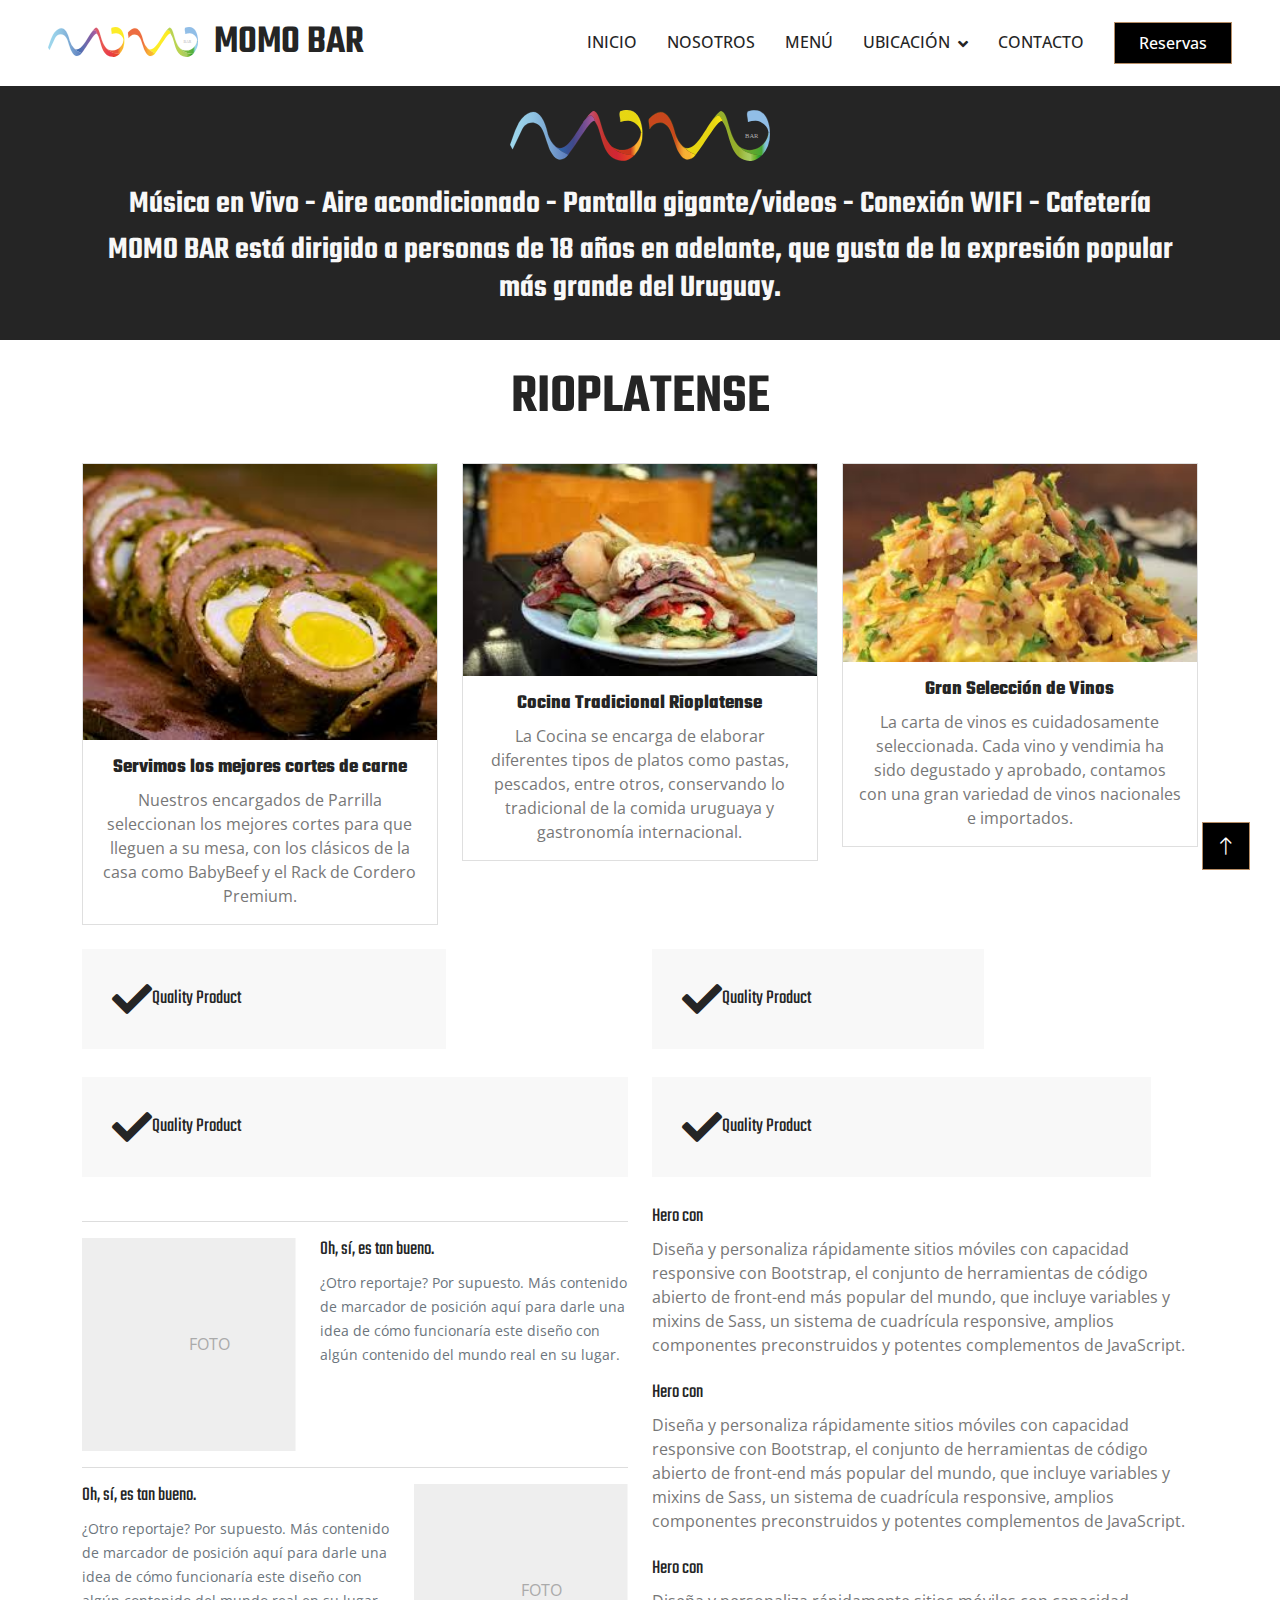
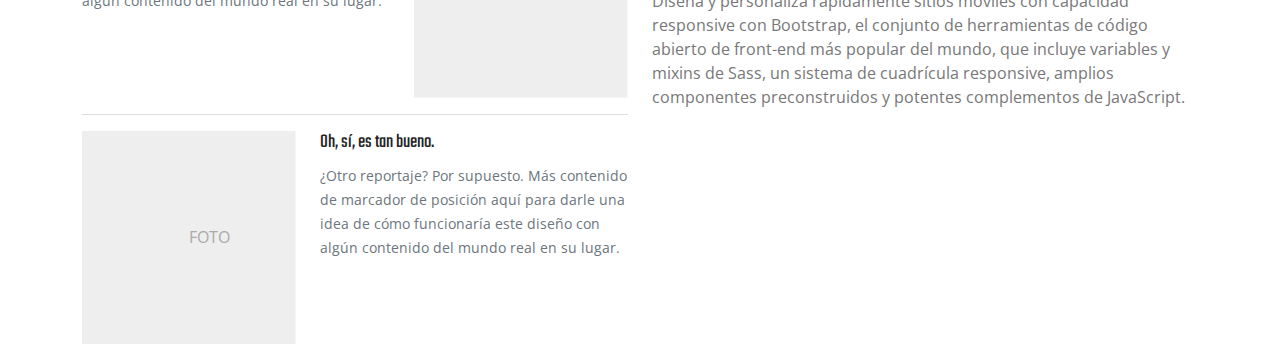
==== Practico1/rioplatense.html @ 056bf46d "Practico1" ====
<!DOCTYPE html>
<html lang="en">

<head>
    <meta charset="utf-8">
    <title>MOMO BAR</title>
    <meta content="width=device-width, initial-scale=1.0" name="viewport">
    <meta content="" name="keywords">
    <meta content="" name="description">

    <!-- Favicon -->
    <link href="img/favicon.ico" rel="icon">

    <!-- Google Web Fonts -->
    <link rel="preconnect" href="https://fonts.googleapis.com">
    <link rel="preconnect" href="https://fonts.gstatic.com" crossorigin>
    <link href="https://fonts.googleapis.com/css2?family=Open+Sans:wght@400;500;600&family=Teko:wght@400;500;600&display=swap" rel="stylesheet">

    <!-- Icon Font Stylesheet -->
    <link href="https://cdnjs.cloudflare.com/ajax/libs/font-awesome/5.10.0/css/all.min.css" rel="stylesheet">
    <link href="https://cdn.jsdelivr.net/npm/bootstrap-icons@1.4.1/font/bootstrap-icons.css" rel="stylesheet">

    <!-- Libraries Stylesheet -->
   <!-- <link href="css/animate.min.css" rel="stylesheet"> 
    <link href="lib/owlcarousel/assets/owl.carousel.min.css" rel="stylesheet">
    <link href="lib/tempusdominus/css/tempusdominus-bootstrap-4.min.css" rel="stylesheet" /> -->

    <!-- Customized Bootstrap Stylesheet -->
    <link href="css/bootstrap.min.css" rel="stylesheet">

    <!-- Template Stylesheet -->
    <link href="css/style.css" rel="stylesheet">
    
</head>

<body>


    <!-- Navbar Start -->
    <nav class="navbar navbar-expand-lg bg-white navbar-light sticky-top py-lg-0 px-lg-5 wow fadeIn" data-wow-delay="0.1s">
        <a href="index.html" class="navbar-brand ms-4 ms-lg-0">
            <h1 class="text-primary m-0"><img class="me-3" src="img/SVG/Recurso 2.svg" alt="Icon">MOMO BAR</h1>
        </a>
        <button type="button" class="navbar-toggler me-4" data-bs-toggle="collapse" data-bs-target="#navbarCollapse">
            <span class="navbar-toggler-icon"></span>
        </button>
        <div class="collapse navbar-collapse" id="navbarCollapse">
            <div class="navbar-nav ms-auto p-4 p-lg-0">
                <a href="index.html" class="nav-item nav-link active">Inicio</a>
                <a href="#" class="nav-item nav-link">Nosotros</a>
                <a href="#" class="nav-item nav-link">Menú</a>
                <div class="nav-item dropdown">
                    <a href="#" class="nav-link dropdown-toggle" data-bs-toggle="dropdown">Ubicación</a>
                    <div class="dropdown-menu border-0 m-0">
                        <a href="#" class="dropdown-item">Montevideo</a>
                        <a href="#" class="dropdown-item">Punta del Este</a>
                        <a href="#" class="dropdown-item">Colonia del Sacramento</a>
                        <a href="#" class="dropdown-item">Tacuarembó</a>
                        <a href="#" class="dropdown-item">Salto</a>
                        <a href="#" class="dropdown-item">Paysandú</a>
                    </div>
                </div>
                <a href="#" class="nav-item nav-link">Contacto</a>
            </div>
            <a href="" class="btn btn-primary py-2 px-4 d-none d-lg-block">Reservas</a>
        </div>
    </nav>

    

      <!-- INTRO TEXT AREA  -->
<section class=" py-4 bg-success text-center text-white">

    <div class="container">
      <div class="row">
        <div class="col-12">
          <img src="img/SVG/Recurso 2.svg" width="260" height="auto" alt="Logo Momo Bar" class="img-fluid mb-4">
          <p class="h2 text-light">Música en Vivo - Aire acondicionado - Pantalla gigante/videos - Conexión WIFI - Cafetería​</p>
          <p class="h2 text-light"> MOMO BAR está dirigido a personas de 18 años en adelante,
que gusta de la expresión popular más grande del Uruguay.​</p>
  
        </div>
      </div>
    </div>
  </section>
  
  <!-- SECCION PRINCIPAL -->
  <section class="proyectos py-4">
    <div class="container">
      <h1 class="display-4 font-weight-bold text-center pb-4">RIOPLATENSE</h1>
      <div class="row text-md-center">
    
        <article class="col-12 col-md-6 col-lg-4 mb-4 mb-lg-0">
          <div class="card">
            <img class="card-img-top h-100" src="img/plato3.jpg" alt="Carnes">
            <div class="card-body">
              <h5 class="card-title"><strong>Servimos los mejores cortes de carne</strong></h5>
              <p class="card-text">
                Nuestros encargados de Parrilla seleccionan los mejores cortes para que lleguen a su mesa, con los clásicos de la casa como BabyBeef y el Rack de Cordero Premium.</p>
                          </div>
          </div>
        </article>
        <article class="col-12 col-md-6 col-lg-4 mb-4 mb-lg-0">
          <div class="card">
            <img class="card-img-top h-100" src="img/plato1.jpg" alt="pasta">
            <div class="card-body">
              <h5 class="card-title"><strong>Cocina Tradicional Rioplatense </strong></h5>
              <p class="card-text">
                La Cocina se encarga de elaborar diferentes tipos de platos como pastas, pescados, entre otros, conservando lo tradicional de la comida uruguaya y gastronomía internacional.</p>
             
            </div>
          </div>
        </article>
        <article class="col-12 col-md-6 col-lg-4 mb-4 mb-lg-0">
          <div class="card">
            <img class="card-img-top h-100" src="img/plato2.jpg" alt="Vinos">
            <div class="card-body">
              <h5 class="card-title"><strong>Gran Selección de Vinos</strong></h5>
              <p class="card-text">
                La carta de vinos es cuidadosamente seleccionada. Cada vino y vendimia ha sido degustado y aprobado, contamos con una gran variedad de vinos nacionales e importados.</p>
               
            </div>
          </div>
        </article>
      </div>
    </div>
  </section>


  


   <!-- SECCION SEGUNDA -->
   <div class="container ">
    <div class="row">
      <div class="col-md-6">
        <div class="col-lg-8 col-md-12 col-sm-12 pb-1">
            <div class="d-flex align-items-center bg-light mb-4" style="padding: 30px;">
                <h1 class="fa fa-check text-primary m-0 mr-3"></h1>
                <h5 class="font-weight-semi-bold m-0">Quality Product</h5>
            </div>
        </div>
        <div class="col-lg-12 col-md-12 col-sm-12 pb-1">
            <div class="d-flex align-items-center bg-light mb-4" style="padding: 30px;">
                <h1 class="fa fa-check text-primary m-0 mr-3"></h1>
                <h5 class="font-weight-semi-bold m-0">Quality Product</h5>
            </div>
        </div>
        <hr class="featurette-divider">

        <div class="row featurette">
            <div class="col-md-7 order-md-2">
                <h5 class="card-title">Oh, sí, es tan bueno.</h5>
            <small class="text-muted">¿Otro reportaje? Por supuesto. Más contenido de marcador de posición aquí para darle una idea de cómo funcionaría este diseño con algún contenido del mundo real en su lugar.</small>
            </div>
            <div class="col-md-5 order-md-1">
            <svg class="bd-placeholder-img bd-placeholder-img-lg featurette-image img-fluid mx-auto" width="500" height="500" xmlns="http://www.w3.org/2000/svg" role="img" aria-label="Placeholder: 500x500" preserveAspectRatio="xMidYMid slice" focusable="false"><title>Placeholder</title><rect width="100%" height="100%" fill="#eee"></rect><text x="50%" y="50%" fill="#aaa" dy=".3em">FOTO</text></svg>
            </div>
            </div>
            <hr class="featurette-divider">
        <div class="row featurette">
            <div class="col-md-7">
                <h5 class="card-title">Oh, sí, es tan bueno.</h5>
                <small class="text-muted">¿Otro reportaje? Por supuesto. Más contenido de marcador de posición aquí para darle una idea de cómo funcionaría este diseño con algún contenido del mundo real en su lugar.</small>
            </div>
            <div class="col-md-5">
            <svg class="bd-placeholder-img bd-placeholder-img-lg featurette-image img-fluid mx-auto" width="500" height="500" xmlns="http://www.w3.org/2000/svg" role="img" aria-label="Placeholder: 500x500" preserveAspectRatio="xMidYMid slice" focusable="false"><title>Placeholder</title><rect width="100%" height="100%" fill="#eee"></rect><text x="50%" y="50%" fill="#aaa" dy=".3em">FOTO</text></svg>
            </div>
            </div>
            <hr class="featurette-divider">
            <div class="row featurette">
                <div class="col-md-7 order-md-2">
                <h5 class="card-title">Oh, sí, es tan bueno.</h5>
                <small class="text-muted">¿Otro reportaje? Por supuesto. Más contenido de marcador de posición aquí para darle una idea de cómo funcionaría este diseño con algún contenido del mundo real en su lugar.</small>
                </div>
                <div class="col-md-5 order-md-1">
                <svg class="bd-placeholder-img bd-placeholder-img-lg featurette-image img-fluid mx-auto" width="500" height="500" xmlns="http://www.w3.org/2000/svg" role="img" aria-label="Placeholder: 500x500" preserveAspectRatio="xMidYMid slice" focusable="false"><title>Placeholder</title><rect width="100%" height="100%" fill="#eee"></rect><text x="50%" y="50%" fill="#aaa" dy=".3em">FOTO</text></svg>
                </div>
                </div>
                
      </div>
      <div class="col-md-6">
        <div class="row align-items-start">
          <div class="col-12 col-md-11">
            <div class="col-lg-8 col-md-12 col-sm-12 pb-1">
                <div class="d-flex align-items-center bg-light mb-4" style="padding: 30px;">
                    <h1 class="fa fa-check text-primary m-0 mr-3"></h1>
                    <h5 class="font-weight-semi-bold m-0">Quality Product</h5>
                </div>
            </div>
            <div class="col-lg-12 col-md-12 col-sm-12 pb-1">
                <div class="d-flex align-items-center bg-light mb-4" style="padding: 30px;">
                    <h1 class="fa fa-check text-primary m-0 mr-3"></h1>
                    <h5 class="font-weight-semi-bold m-0">Quality Product</h5>
                </div>
            </div>
          </div>
          <div class="col-12 col-md-12 ">
            <div class="col-lg-12 p-6 p-lg-6 pt-lg-6">
                <h5 class="col-lg-6 card-title">Hero con</h5>
                <p class="card-title">Diseña y personaliza rápidamente sitios móviles con capacidad responsive con Bootstrap, el conjunto de herramientas de código abierto de front-end más popular del mundo, que incluye variables y mixins de Sass, un sistema de cuadrícula responsive, amplios componentes preconstruidos y potentes complementos de JavaScript.</p>
                <div class="d-grid gap-2 d-md-flex justify-content-md-start mb-4 mb-lg-3">
                                </div>
                </div>
                <div class="col-12 col-md-12 ">
                    <div class="col-lg-12 p-6 p-lg-6 pt-lg-6">
                        <h5 class="col-lg-6 card-title">Hero con</h5>
                        <p class="card-title">Diseña y personaliza rápidamente sitios móviles con capacidad responsive con Bootstrap, el conjunto de herramientas de código abierto de front-end más popular del mundo, que incluye variables y mixins de Sass, un sistema de cuadrícula responsive, amplios componentes preconstruidos y potentes complementos de JavaScript.</p>
                        <div class="d-grid gap-2 d-md-flex justify-content-md-start mb-4 mb-lg-3">
                                        </div>
                        </div>
                        <div class="col-12 col-md-12 ">
                            <div class="col-lg-12 p-6 p-lg-6 pt-lg-6">
                                <h5 class="col-lg-6 card-title">Hero con</h5>
                                <p class="card-title">Diseña y personaliza rápidamente sitios móviles con capacidad responsive con Bootstrap, el conjunto de herramientas de código abierto de front-end más popular del mundo, que incluye variables y mixins de Sass, un sistema de cuadrícula responsive, amplios componentes preconstruidos y potentes complementos de JavaScript.</p>
                                <div class="d-grid gap-2 d-md-flex justify-content-md-start mb-4 mb-lg-3">
                                                </div>
                                </div>
            
            
            
          </div>
        </div>
      </div>

    </div>
  </div>

        
    
        <!-- Back to Top -->
        <a href="#" class="btn btn-lg btn-primary btn-lg-square back-to-top"><i class="bi bi-arrow-up"></i></a>
    
    
        <!-- JavaScript Libraries -->
        <script src="https://code.jquery.com/jquery-3.4.1.min.js"></script>
        <script src="https://cdn.jsdelivr.net/npm/bootstrap@5.0.0/dist/js/bootstrap.bundle.min.js"></script>
        <script src="lib/wow/wow.min.js"></script>
        <script src="lib/easing/easing.min.js"></script>
        <script src="lib/waypoints/waypoints.min.js"></script>
        <script src="lib/counterup/counterup.min.js"></script>
        <script src="lib/owlcarousel/owl.carousel.min.js"></script>
        <script src="lib/tempusdominus/js/moment.min.js"></script>
        <script src="lib/tempusdominus/js/moment-timezone.min.js"></script>
        <script src="lib/tempusdominus/js/tempusdominus-bootstrap-4.min.js"></script>
    
        <!-- Template Javascript -->
        <script src="js/main.js"></script>
    </body>
    
    </html>
---- Practico1/css/style.css ----
/********** Template CSS **********/
:root {
    --primary: #252525;
    --light: #F8F8F8;
    --dark: #252525;
}

h1,
h2,
.h1,
.h2,
.fw-bold {
    font-weight: 600 !important;
}

h3,
h4,
.h3,
.h4,
.fw-medium {
    font-weight: 500 !important;
}

h5,
h6,
.h5,
.h6,
.fw-normal {
    font-weight: 400 !important;
}

.back-to-top {
    position: fixed;
    display: none;
    right: 30px;
    bottom: 30px;
    z-index: 99;
}


/*** Spinner ***/
#spinner {
    opacity: 0;
    visibility: hidden;
    transition: opacity .5s ease-out, visibility 0s linear .5s;
    z-index: 99999;
}

#spinner.show {
    transition: opacity .5s ease-out, visibility 0s linear 0s;
    visibility: visible;
    opacity: 1;
}


/*** Button ***/
.btn {
    font-weight: 500;
    transition: .5s;
}

.btn.btn-primary,
.btn.btn-secondary {
    color: #FFFFFF;
}

.btn-square {
    width: 38px;
    height: 38px;
}

.btn-sm-square {
    width: 32px;
    height: 32px;
}

.btn-lg-square {
    width: 48px;
    height: 48px;
}

.btn-square,
.btn-sm-square,
.btn-lg-square {
    padding: 0;
    display: flex;
    align-items: center;
    justify-content: center;
    font-weight: normal;
}

.btn-outline-body {
    color: var(--primary);
    border-color: #777777;
}

.btn-outline-body:hover {
    color: #FFFFFF;
    background: var(--primary);
    border-color: var(--primary);
}


/*** Navbar ***/
.navbar .dropdown-toggle::after {
    border: none;
    content: "\f107";
    font-family: "Font Awesome 5 Free";
    font-weight: 900;
    vertical-align: middle;
    margin-left: 8px;
}

.navbar .navbar-nav .nav-link {
    margin-right: 30px;
    padding: 30px 0;
    color: var(--dark);
    font-weight: 500;
    text-transform: uppercase;
    outline: none;
}

.navbar .navbar-nav .nav-link:hover,
.navbar .navbar-nav .nav-link.active {
    color: var(--primary);
}

.navbar.sticky-top {
    top: -100px;
    transition: .5s;
}

@media (max-width: 991.98px) {
    .navbar .navbar-nav .nav-link {
        margin-right: 0;
        padding: 10px 0;
    }

    .navbar .navbar-nav {
        border-top: 1px solid #EEEEEE;
    }
}

@media (min-width: 992px) {
    .navbar .nav-item .dropdown-menu {
        display: block;
        visibility: hidden;
        top: 100%;
        transform: rotateX(-75deg);
        transform-origin: 0% 0%;
        transition: .5s;
        opacity: 0;
    }

    .navbar .nav-item:hover .dropdown-menu {
        transform: rotateX(0deg);
        visibility: visible;
        transition: .5s;
        opacity: 1;
    }
}


/*** Header ***/
.owl-carousel-inner {
    position: absolute;
    width: 100%;
    height: 100%;
    top: 0;
    left: 0;
    display: flex;
    align-items: center;
    background: rgba(0, 0, 0, .5);
}

@media (max-width: 768px) {
    .header-carousel .owl-carousel-item {
        position: relative;
        min-height: 500px;
    }

    .header-carousel .owl-carousel-item img {
        position: absolute;
        width: 100%;
        height: 100%;
        object-fit: cover;
    }

    .header-carousel .owl-carousel-item p {
        font-size: 16px !important;
    }
}

.header-carousel .owl-dots {
    position: absolute;
    width: 60px;
    height: 100%;
    top: 0;
    right: 30px;
    display: flex;
    flex-direction: column;
    align-items: center;
    justify-content: center;
}

.header-carousel .owl-dots .owl-dot {
    position: relative;
    width: 45px;
    height: 45px;
    margin: 5px 0;
    background: var(--dark);
    transition: .5s;
}

.header-carousel .owl-dots .owl-dot.active {
    width: 60px;
    height: 60px;
}

.header-carousel .owl-dots .owl-dot img {
    position: absolute;
    width: 100%;
    height: 100%;
    object-fit: cover;
    padding: 2px;
    transition: .5s;
    opacity: .3;
}

.header-carousel .owl-dots .owl-dot.active img {
    opacity: 1;
}

.page-header {
    background: linear-gradient(rgba(0, 0, 0, .5), rgba(0, 0, 0, .5)), url(../img/carousel-1.jpg) center center no-repeat;
    background-size: cover;
}

.breadcrumb-item+.breadcrumb-item::before {
    color: var(--light);
}


/*** Section Title ***/
.section-title {
    color: var(--primary);
    font-weight: 600;
    letter-spacing: 5px;
    text-transform: uppercase;
}


/*** Facts ***/
.fact-item .fact-icon {
    width: 120px;
    height: 120px;
    margin-top: -60px;
    margin-bottom: 1.5rem;
    display: inline-flex;
    align-items: center;
    justify-content: center;
    background: #FFFFFF;
    border-radius: 120px;
    transition: .5s;
}

.fact-item:hover .fact-icon {
    background: var(--dark);
}

.fact-item .fact-icon i {
    color: var(--primary);
    transition: .5;
}

.fact-item:hover .fact-icon i {
    color: #FFFFFF;
}


/*** About & Feature ***/
.about-img,
.feature-img {
    position: relative;
    height: 100%;
    min-height: 400px;
}

.about-img img,
.feature-img img {
    position: absolute;
    width: 60%;
    height: 80%;
    object-fit: cover;
}

.about-img img:last-child,
.feature-img img:last-child {
    margin: 20% 0 0 40%;
}

.about-img::before,
.feature-img::before {
    position: absolute;
    content: "";
    width: 60%;
    height: 80%;
    top: 10%;
    left: 20%;
    border: 5px solid var(--primary);
    z-index: -1;
}


/*** Service ***/
.service-item .bg-img {
    position: absolute;
    width: 100%;
    height: 100%;
    object-fit: cover;
    z-index: -1;
}

.service-item .service-text {
    background: var(--light);
    transition: .5s;
}

.service-item:hover .service-text {
    background: rgba(0, 0, 0, .7);
}

.service-item * {
    transition: .5;
}

.service-item:hover * {
    color: #FFFFFF;
}

.service-item .btn {
    width: 40px;
    height: 40px;
    display: inline-flex;
    align-items: center;
    color: var(--dark);
    background: #FFFFFF;
    white-space: nowrap;
    overflow: hidden;
    transition: .5s;
}

.service-item:hover .btn {
    width: 140px;
}


/*** Project ***/
.project .nav .nav-link {
    background: var(--light);
    transition: .5s;
}

.project .nav .nav-link.active {
    background: var(--primary);
}

.project .nav .nav-link.active h3 {
    color: #FFFFFF !important;
}


/*** Team ***/
.team-items {
    margin: -.75rem;
}

.team-item {
    padding: .75rem;
}

.team-item::after {
    position: absolute;
    content: "";
    width: 100%;
    height: 0;
    top: 0;
    left: 0;
    background: #FFFFFF;
    transition: .5s;
    z-index: -1;
}

.team-item:hover::after {
    height: 100%;
    background: var(--primary);
}

.team-item .team-social {
    position: absolute;
    width: 100%;
    bottom: -20px;
    left: 0;
}

.team-item .team-social .btn {
    display: inline-flex;
    margin: 0 2px;
    color: var(--primary);
    background: var(--light);
}

.team-item .team-social .btn:hover {
    color: #FFFFFF;
    background: var(--primary);
}


/*** Appointment ***/
.bootstrap-datetimepicker-widget.bottom {
    top: auto !important;
}

.bootstrap-datetimepicker-widget .table * {
    border-bottom-width: 0px;
}

.bootstrap-datetimepicker-widget .table th {
    font-weight: 500;
}

.bootstrap-datetimepicker-widget.dropdown-menu {
    padding: 10px;
    border-radius: 2px;
}

.bootstrap-datetimepicker-widget table td.active,
.bootstrap-datetimepicker-widget table td.active:hover {
    background: var(--primary);
}

.bootstrap-datetimepicker-widget table td.today::before {
    border-bottom-color: var(--primary);
}


/*** Testimonial ***/
.testimonial-carousel {
    display: flex !important;
    flex-direction: column-reverse;
    max-width: 700px;
    margin: 0 auto;
}

.testimonial-carousel .owl-dots {
    height: 100px;
    display: flex;
    align-items: center;
    justify-content: center;
    margin-bottom: 30px;
}

.testimonial-carousel .owl-dots .owl-dot {
    position: relative;
    width: 60px;
    height: 60px;
    margin: 0 5px;
    transition: .5s;
}

.testimonial-carousel .owl-dots .owl-dot.active {
    width: 100px;
    height: 100px;
}

.testimonial-carousel .owl-dots .owl-dot::after {
    position: absolute;
    width: 40px;
    height: 40px;
    bottom: -20px;
    left: 50%;
    transform: translateX(-50%);
    display: flex;
    align-items: center;
    justify-content: center;
    content: "\f10d";
    font-family: "Font Awesome 5 Free";
    font-weight: 900;
    color: var(--primary);
    background: #FFFFFF;
    border-radius: 40px;
    transition: .5s;
    opacity: 0;
}

.testimonial-carousel .owl-dots .owl-dot.active::after {
    opacity: 1;
}

.testimonial-carousel .owl-dots .owl-dot img {
    opacity: .4;
    transition: .5s;
}

.testimonial-carousel .owl-dots .owl-dot.active img {
    opacity: 1;
}


/*** Footer ***/
.footer .btn.btn-link {
    display: block;
    margin-bottom: 5px;
    padding: 0;
    text-align: left;
    color: #777777;
    font-weight: normal;
    text-transform: capitalize;
    transition: .3s;
}

.footer .btn.btn-link::before {
    position: relative;
    content: "\f105";
    font-family: "Font Awesome 5 Free";
    font-weight: 900;
    color: var(--primary);
    margin-right: 10px;
}

.footer .btn.btn-link:hover {
    color: var(--primary);
    letter-spacing: 1px;
    box-shadow: none;
}

.footer .form-control {
    border-color: #777777;
}

.footer .copyright {
    padding: 25px 0;
    font-size: 15px;
    border-top: 1px solid rgba(256, 256, 256, .1);
}

.footer .copyright a {
    color: var(--light);
}

.footer .copyright a:hover {
    color: var(--primary);
}
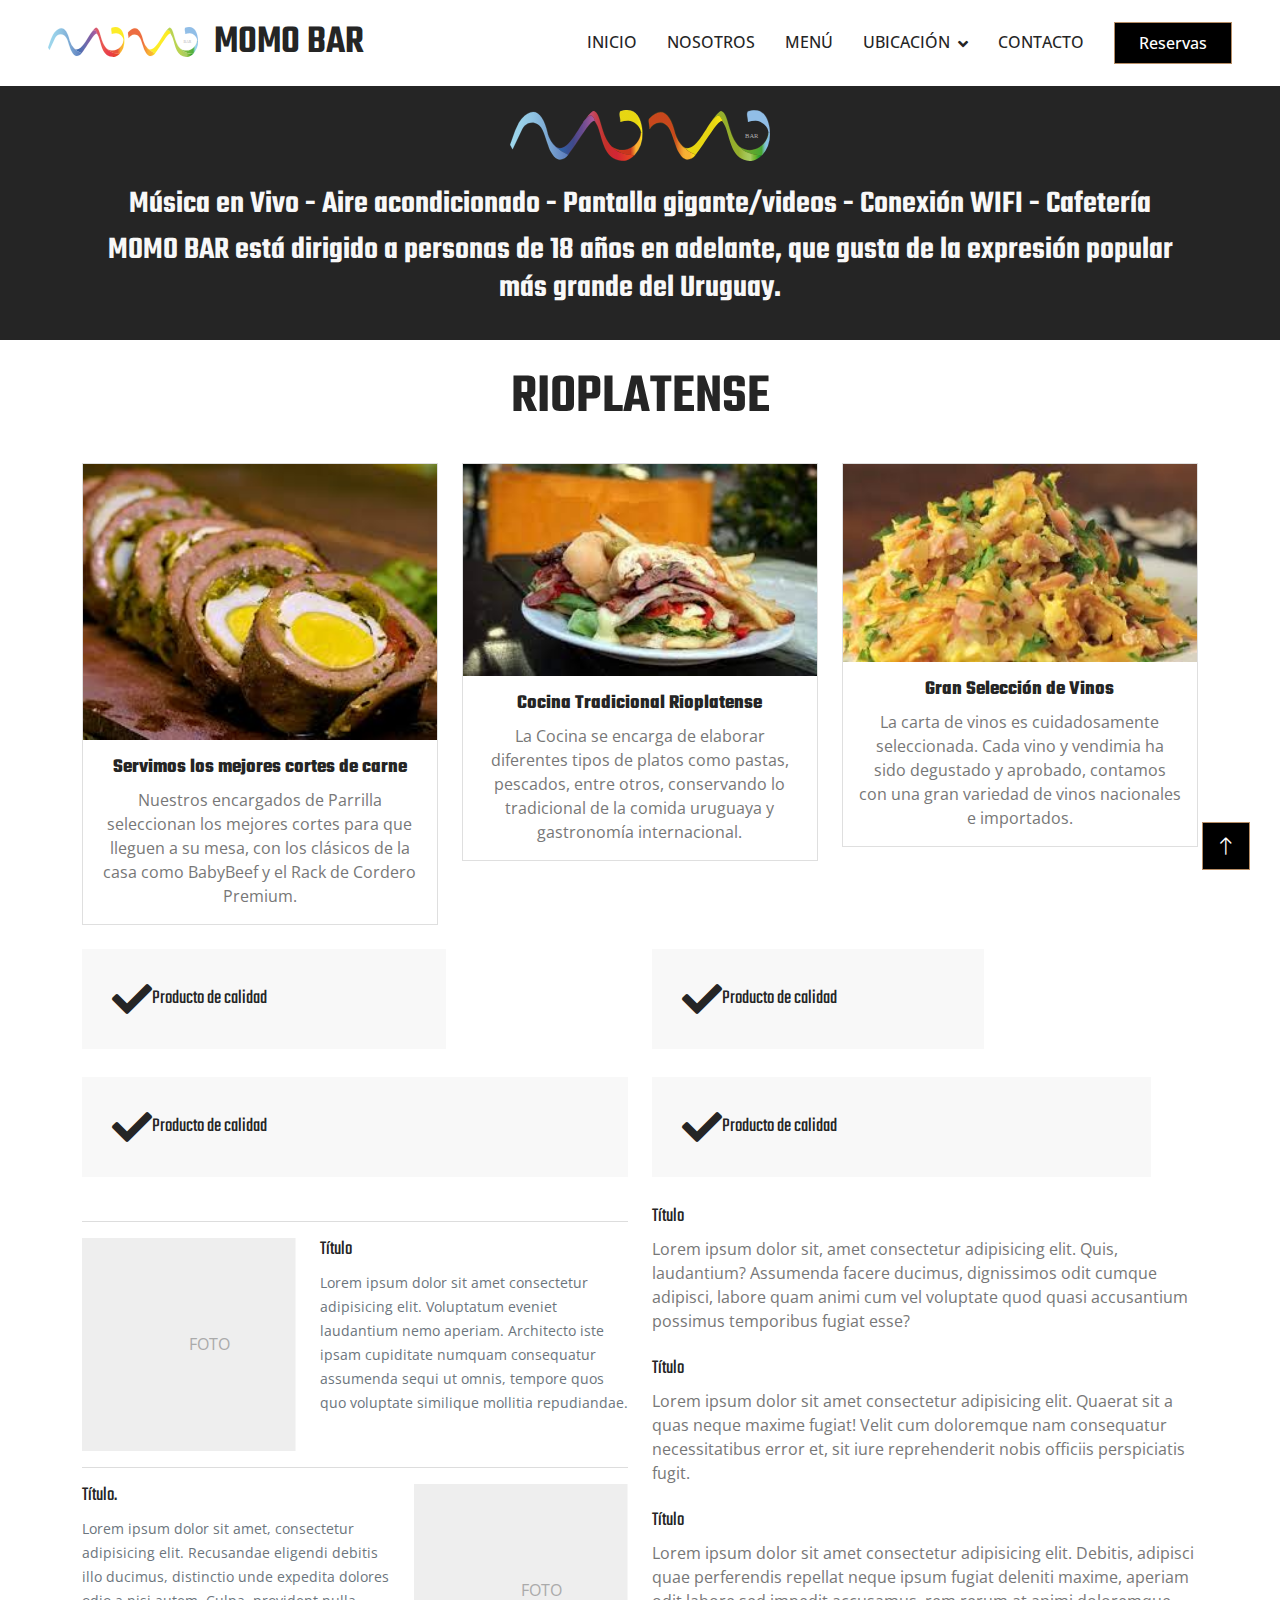
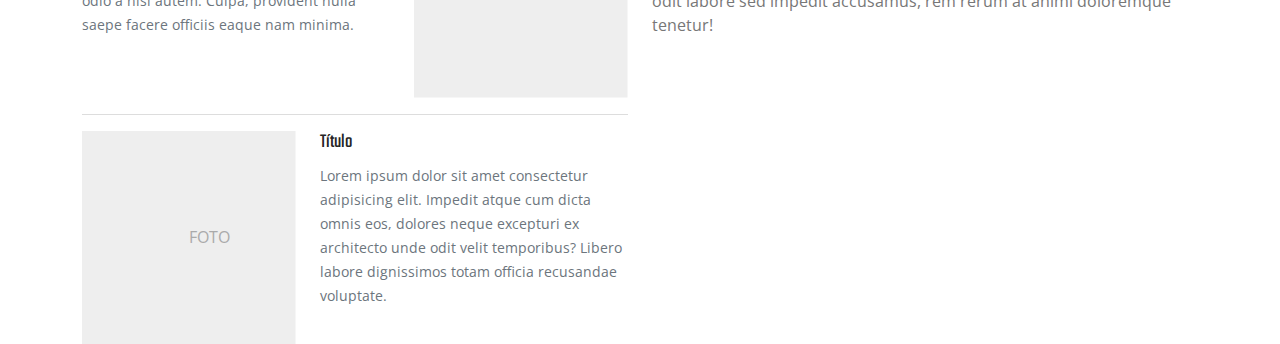
==== commit 4f86a598: "cambio de nombre" ====
--- a/Practico1/rioplatense.html
+++ b/Practico1/rioplatense.html
@@ -127,104 +127,101 @@
   </section>
 
 
-  
-
-
-   <!-- SECCION SEGUNDA -->
-   <div class="container ">
-    <div class="row">
-      <div class="col-md-6">
-        <div class="col-lg-8 col-md-12 col-sm-12 pb-1">
-            <div class="d-flex align-items-center bg-light mb-4" style="padding: 30px;">
-                <h1 class="fa fa-check text-primary m-0 mr-3"></h1>
-                <h5 class="font-weight-semi-bold m-0">Quality Product</h5>
-            </div>
-        </div>
-        <div class="col-lg-12 col-md-12 col-sm-12 pb-1">
-            <div class="d-flex align-items-center bg-light mb-4" style="padding: 30px;">
-                <h1 class="fa fa-check text-primary m-0 mr-3"></h1>
-                <h5 class="font-weight-semi-bold m-0">Quality Product</h5>
-            </div>
-        </div>
-        <hr class="featurette-divider">
-
-        <div class="row featurette">
-            <div class="col-md-7 order-md-2">
-                <h5 class="card-title">Oh, sí, es tan bueno.</h5>
-            <small class="text-muted">¿Otro reportaje? Por supuesto. Más contenido de marcador de posición aquí para darle una idea de cómo funcionaría este diseño con algún contenido del mundo real en su lugar.</small>
-            </div>
-            <div class="col-md-5 order-md-1">
-            <svg class="bd-placeholder-img bd-placeholder-img-lg featurette-image img-fluid mx-auto" width="500" height="500" xmlns="http://www.w3.org/2000/svg" role="img" aria-label="Placeholder: 500x500" preserveAspectRatio="xMidYMid slice" focusable="false"><title>Placeholder</title><rect width="100%" height="100%" fill="#eee"></rect><text x="50%" y="50%" fill="#aaa" dy=".3em">FOTO</text></svg>
-            </div>
-            </div>
-            <hr class="featurette-divider">
-        <div class="row featurette">
-            <div class="col-md-7">
-                <h5 class="card-title">Oh, sí, es tan bueno.</h5>
-                <small class="text-muted">¿Otro reportaje? Por supuesto. Más contenido de marcador de posición aquí para darle una idea de cómo funcionaría este diseño con algún contenido del mundo real en su lugar.</small>
-            </div>
-            <div class="col-md-5">
-            <svg class="bd-placeholder-img bd-placeholder-img-lg featurette-image img-fluid mx-auto" width="500" height="500" xmlns="http://www.w3.org/2000/svg" role="img" aria-label="Placeholder: 500x500" preserveAspectRatio="xMidYMid slice" focusable="false"><title>Placeholder</title><rect width="100%" height="100%" fill="#eee"></rect><text x="50%" y="50%" fill="#aaa" dy=".3em">FOTO</text></svg>
-            </div>
-            </div>
-            <hr class="featurette-divider">
-            <div class="row featurette">
-                <div class="col-md-7 order-md-2">
-                <h5 class="card-title">Oh, sí, es tan bueno.</h5>
-                <small class="text-muted">¿Otro reportaje? Por supuesto. Más contenido de marcador de posición aquí para darle una idea de cómo funcionaría este diseño con algún contenido del mundo real en su lugar.</small>
-                </div>
-                <div class="col-md-5 order-md-1">
-                <svg class="bd-placeholder-img bd-placeholder-img-lg featurette-image img-fluid mx-auto" width="500" height="500" xmlns="http://www.w3.org/2000/svg" role="img" aria-label="Placeholder: 500x500" preserveAspectRatio="xMidYMid slice" focusable="false"><title>Placeholder</title><rect width="100%" height="100%" fill="#eee"></rect><text x="50%" y="50%" fill="#aaa" dy=".3em">FOTO</text></svg>
-                </div>
-                </div>
-                
+     <!-- SECCION SEGUNDA -->
+     <div class="container ">
+      <div class="row">
+        <div class="col-md-6">
+          <div class="col-lg-8 col-md-12 col-sm-12 pb-1">
+              <div class="d-flex align-items-center bg-light mb-4" style="padding: 30px;">
+                  <h1 class="fa fa-check text-primary m-0 mr-3"></h1>
+                  <h5 class="font-weight-semi-bold m-0">Producto de calidad</h5>
+              </div>
+          </div>
+          <div class="col-lg-12 col-md-12 col-sm-12 pb-1">
+              <div class="d-flex align-items-center bg-light mb-4" style="padding: 30px;">
+                  <h1 class="fa fa-check text-primary m-0 mr-3"></h1>
+                  <h5 class="font-weight-semi-bold m-0">Producto de calidad</h5>
+              </div>
+          </div>
+          <hr class="featurette-divider">
+  
+          <div class="row featurette">
+              <div class="col-md-7 order-md-2">
+                  <h5 class="card-title">Título</h5>
+              <small class="text-muted">Lorem ipsum dolor sit amet consectetur adipisicing elit. Voluptatum eveniet laudantium nemo aperiam. Architecto iste ipsam cupiditate numquam consequatur assumenda sequi ut omnis, tempore quos quo voluptate similique mollitia repudiandae.</small>
+              </div>
+              <div class="col-md-5 order-md-1">
+              <svg class="bd-placeholder-img bd-placeholder-img-lg featurette-image img-fluid mx-auto" width="500" height="500" xmlns="http://www.w3.org/2000/svg" role="img" aria-label="Placeholder: 500x500" preserveAspectRatio="xMidYMid slice" focusable="false"><title>Placeholder</title><rect width="100%" height="100%" fill="#eee"></rect><text x="50%" y="50%" fill="#aaa" dy=".3em">FOTO</text></svg>
+              </div>
+              </div>
+              <hr class="featurette-divider">
+          <div class="row featurette">
+              <div class="col-md-7">
+                  <h5 class="card-title">Título.</h5>
+                  <small class="text-muted">Lorem ipsum dolor sit amet, consectetur adipisicing elit. Recusandae eligendi debitis illo ducimus, distinctio unde expedita dolores odio a nisi autem. Culpa, provident nulla saepe facere officiis eaque nam minima.</small>
+              </div>
+              <div class="col-md-5">
+              <svg class="bd-placeholder-img bd-placeholder-img-lg featurette-image img-fluid mx-auto" width="500" height="500" xmlns="http://www.w3.org/2000/svg" role="img" aria-label="Placeholder: 500x500" preserveAspectRatio="xMidYMid slice" focusable="false"><title>Placeholder</title><rect width="100%" height="100%" fill="#eee"></rect><text x="50%" y="50%" fill="#aaa" dy=".3em">FOTO</text></svg>
+              </div>
+              </div>
+              <hr class="featurette-divider">
+              <div class="row featurette">
+                  <div class="col-md-7 order-md-2">
+                  <h5 class="card-title">Título</h5>
+                  <small class="text-muted">Lorem ipsum dolor sit amet consectetur adipisicing elit. Impedit atque cum dicta omnis eos, dolores neque excepturi ex architecto unde odit velit temporibus? Libero labore dignissimos totam officia recusandae voluptate.</small>
+                  </div>
+                  <div class="col-md-5 order-md-1">
+                  <svg class="bd-placeholder-img bd-placeholder-img-lg featurette-image img-fluid mx-auto" width="500" height="500" xmlns="http://www.w3.org/2000/svg" role="img" aria-label="Placeholder: 500x500" preserveAspectRatio="xMidYMid slice" focusable="false"><title>Placeholder</title><rect width="100%" height="100%" fill="#eee"></rect><text x="50%" y="50%" fill="#aaa" dy=".3em">FOTO</text></svg>
+                  </div>
+                  </div>
+                  
+        </div>
+        <div class="col-md-6">
+          <div class="row align-items-start">
+            <div class="col-12 col-md-11">
+              <div class="col-lg-8 col-md-12 col-sm-12 pb-1">
+                  <div class="d-flex align-items-center bg-light mb-4" style="padding: 30px;">
+                      <h1 class="fa fa-check text-primary m-0 mr-3"></h1>
+                      <h5 class="font-weight-semi-bold m-0">Producto de calidad</h5>
+                  </div>
+              </div>
+              <div class="col-lg-12 col-md-12 col-sm-12 pb-1">
+                  <div class="d-flex align-items-center bg-light mb-4" style="padding: 30px;">
+                      <h1 class="fa fa-check text-primary m-0 mr-3"></h1>
+                      <h5 class="font-weight-semi-bold m-0">Producto de calidad</h5>
+                  </div>
+              </div>
+            </div>
+            <div class="col-12 col-md-12 ">
+              <div class="col-lg-12 p-6 p-lg-6 pt-lg-6">
+                  <h5 class="col-lg-6 card-title">Título</h5>
+                  <p class="card-title">Lorem ipsum dolor sit, amet consectetur adipisicing elit. Quis, laudantium? Assumenda facere ducimus, dignissimos odit cumque adipisci, labore quam animi cum vel voluptate quod quasi accusantium possimus temporibus fugiat esse?</p>
+                  <div class="d-grid gap-2 d-md-flex justify-content-md-start mb-4 mb-lg-3">
+                                  </div>
+                  </div>
+                  <div class="col-12 col-md-12 ">
+                      <div class="col-lg-12 p-6 p-lg-6 pt-lg-6">
+                          <h5 class="col-lg-6 card-title">Título</h5>
+                          <p class="card-title">Lorem ipsum dolor sit amet consectetur adipisicing elit. Quaerat sit a quas neque maxime fugiat! Velit cum doloremque nam consequatur necessitatibus error et, sit iure reprehenderit nobis officiis perspiciatis fugit.</p>
+                          <div class="d-grid gap-2 d-md-flex justify-content-md-start mb-4 mb-lg-3">
+                                          </div>
+                          </div>
+                          <div class="col-12 col-md-12 ">
+                              <div class="col-lg-12 p-6 p-lg-6 pt-lg-6">
+                                  <h5 class="col-lg-6 card-title">Título</h5>
+                                  <p class="card-title">Lorem ipsum dolor sit amet consectetur adipisicing elit. Debitis, adipisci quae perferendis repellat neque ipsum fugiat deleniti maxime, aperiam odit labore sed impedit accusamus, rem rerum at animi doloremque tenetur!</p>
+                                  <div class="d-grid gap-2 d-md-flex justify-content-md-start mb-4 mb-lg-3">
+                                                  </div>
+                                  </div>
+              
+              
+              
+            </div>
+          </div>
+        </div>
+  
       </div>
-      <div class="col-md-6">
-        <div class="row align-items-start">
-          <div class="col-12 col-md-11">
-            <div class="col-lg-8 col-md-12 col-sm-12 pb-1">
-                <div class="d-flex align-items-center bg-light mb-4" style="padding: 30px;">
-                    <h1 class="fa fa-check text-primary m-0 mr-3"></h1>
-                    <h5 class="font-weight-semi-bold m-0">Quality Product</h5>
-                </div>
-            </div>
-            <div class="col-lg-12 col-md-12 col-sm-12 pb-1">
-                <div class="d-flex align-items-center bg-light mb-4" style="padding: 30px;">
-                    <h1 class="fa fa-check text-primary m-0 mr-3"></h1>
-                    <h5 class="font-weight-semi-bold m-0">Quality Product</h5>
-                </div>
-            </div>
-          </div>
-          <div class="col-12 col-md-12 ">
-            <div class="col-lg-12 p-6 p-lg-6 pt-lg-6">
-                <h5 class="col-lg-6 card-title">Hero con</h5>
-                <p class="card-title">Diseña y personaliza rápidamente sitios móviles con capacidad responsive con Bootstrap, el conjunto de herramientas de código abierto de front-end más popular del mundo, que incluye variables y mixins de Sass, un sistema de cuadrícula responsive, amplios componentes preconstruidos y potentes complementos de JavaScript.</p>
-                <div class="d-grid gap-2 d-md-flex justify-content-md-start mb-4 mb-lg-3">
-                                </div>
-                </div>
-                <div class="col-12 col-md-12 ">
-                    <div class="col-lg-12 p-6 p-lg-6 pt-lg-6">
-                        <h5 class="col-lg-6 card-title">Hero con</h5>
-                        <p class="card-title">Diseña y personaliza rápidamente sitios móviles con capacidad responsive con Bootstrap, el conjunto de herramientas de código abierto de front-end más popular del mundo, que incluye variables y mixins de Sass, un sistema de cuadrícula responsive, amplios componentes preconstruidos y potentes complementos de JavaScript.</p>
-                        <div class="d-grid gap-2 d-md-flex justify-content-md-start mb-4 mb-lg-3">
-                                        </div>
-                        </div>
-                        <div class="col-12 col-md-12 ">
-                            <div class="col-lg-12 p-6 p-lg-6 pt-lg-6">
-                                <h5 class="col-lg-6 card-title">Hero con</h5>
-                                <p class="card-title">Diseña y personaliza rápidamente sitios móviles con capacidad responsive con Bootstrap, el conjunto de herramientas de código abierto de front-end más popular del mundo, que incluye variables y mixins de Sass, un sistema de cuadrícula responsive, amplios componentes preconstruidos y potentes complementos de JavaScript.</p>
-                                <div class="d-grid gap-2 d-md-flex justify-content-md-start mb-4 mb-lg-3">
-                                                </div>
-                                </div>
-            
-            
-            
-          </div>
-        </div>
-      </div>
-
     </div>
-  </div>
 
         
     
